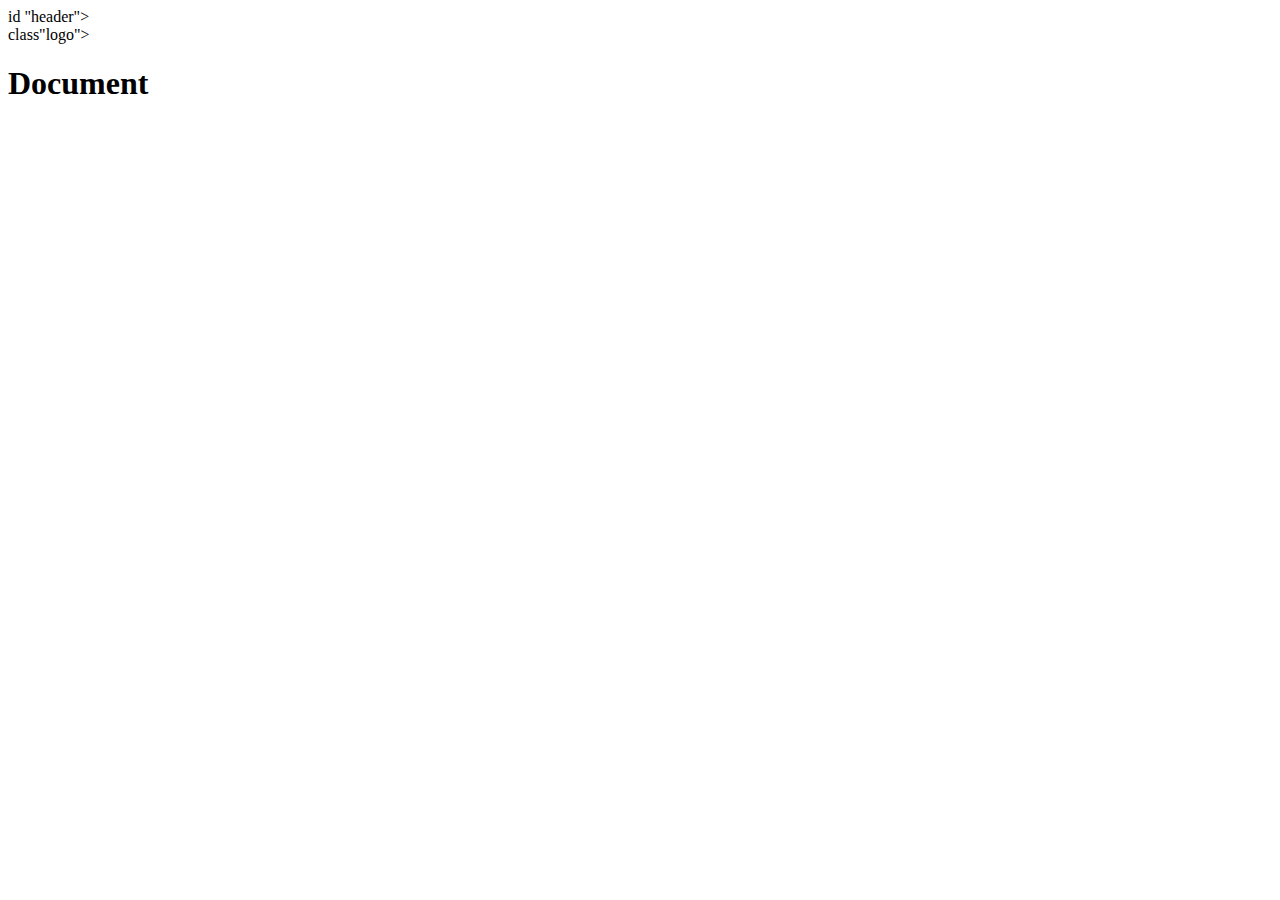
==== 4_praktinis/index.html @ c1d360a6 "pakeitimas" ====
<!DOCTYPE html>
<html lang="en">
<head>
    <meta charset="UTF-8">
    <meta name="viewport" content="width=device-width, initial-scale=1.0">
    <title>Document</title>
   <link rel="stylesheet" href="">

   <link rel="preconnect" href="https://fonts.googleapis.com">
<link rel="preconnect" href="https://fonts.gstatic.com" crossorigin>
<link href="https://fonts.googleapis.com/css2?family=Roboto:ital,wght@0,100;0,300;0,400;0,500;0,700;0,900;1,100;1,300;1,400;1,500;1,700;1,900&display=swap" rel="stylesheet">

</head>
<body>
    <div> id "header"> 
        <div> class"logo">
            <h1>Document</h1>

        </div>
    </div>
    
</body>
</html>
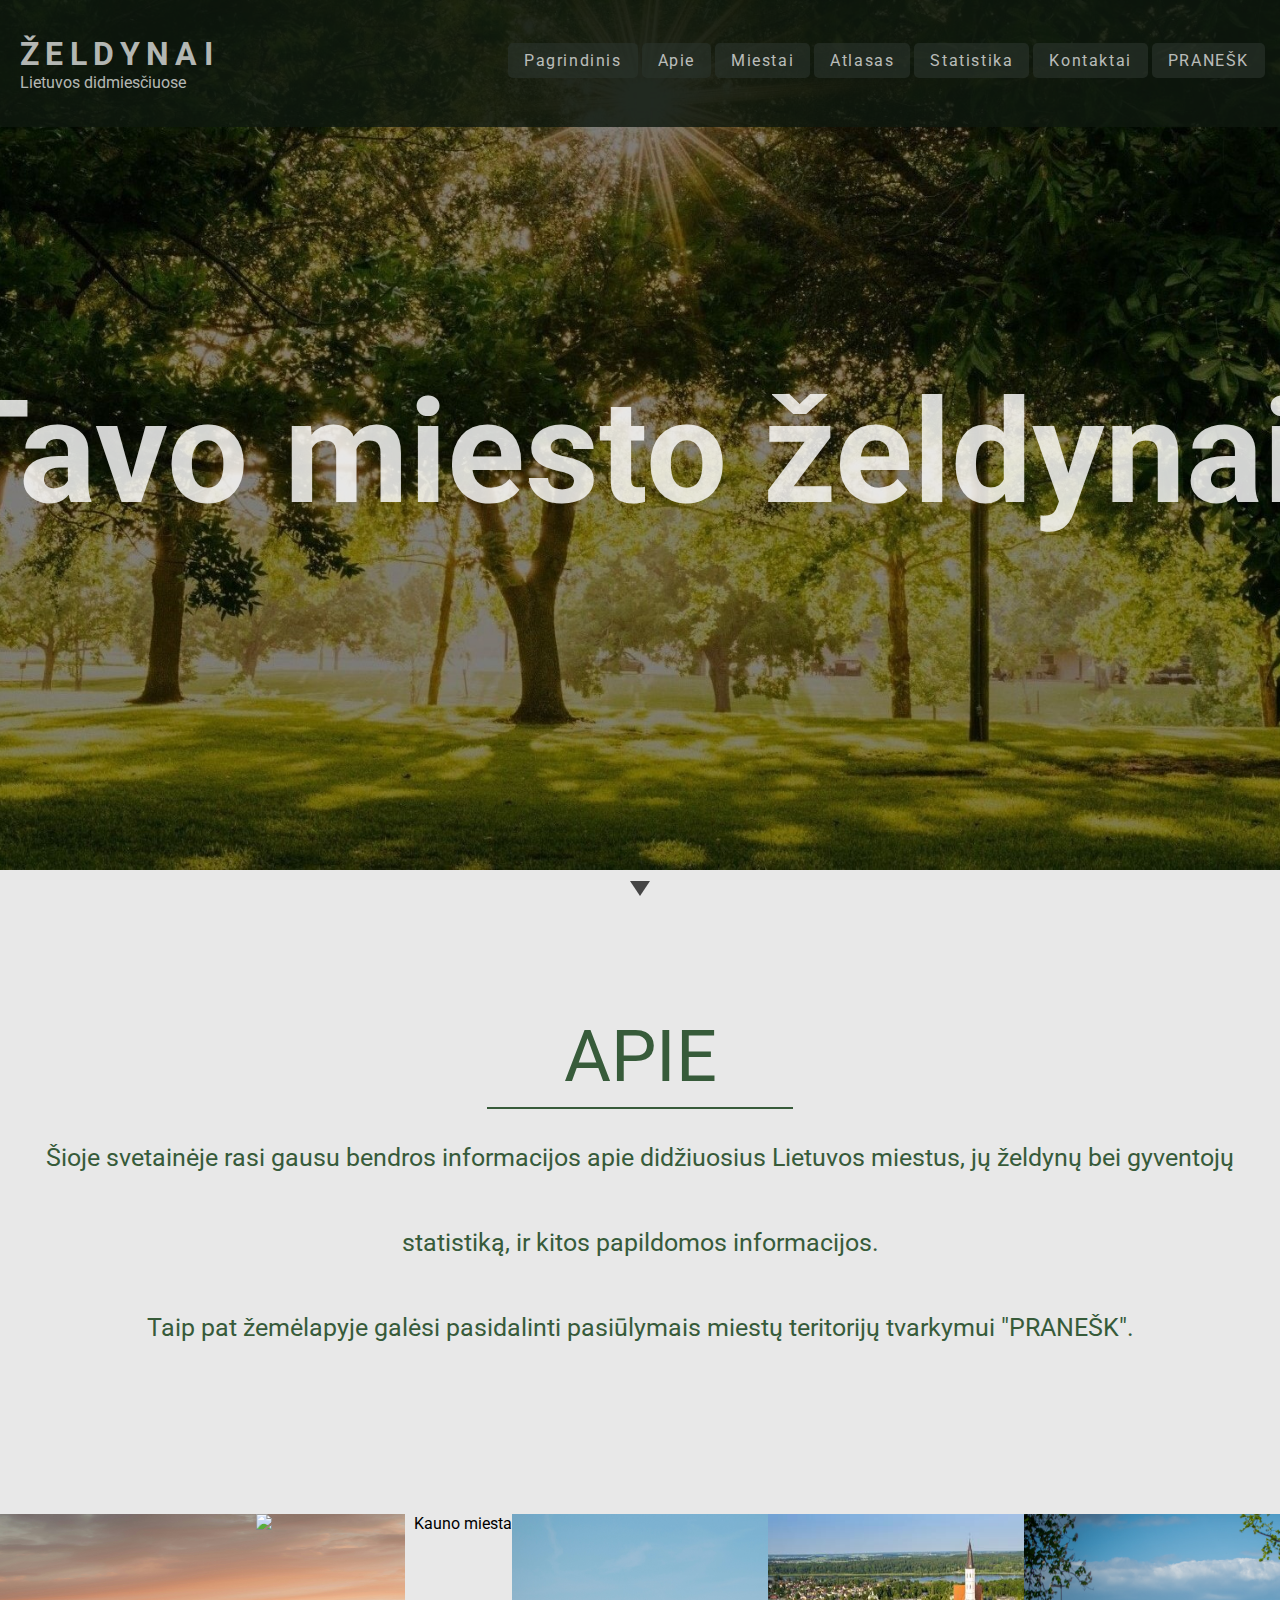
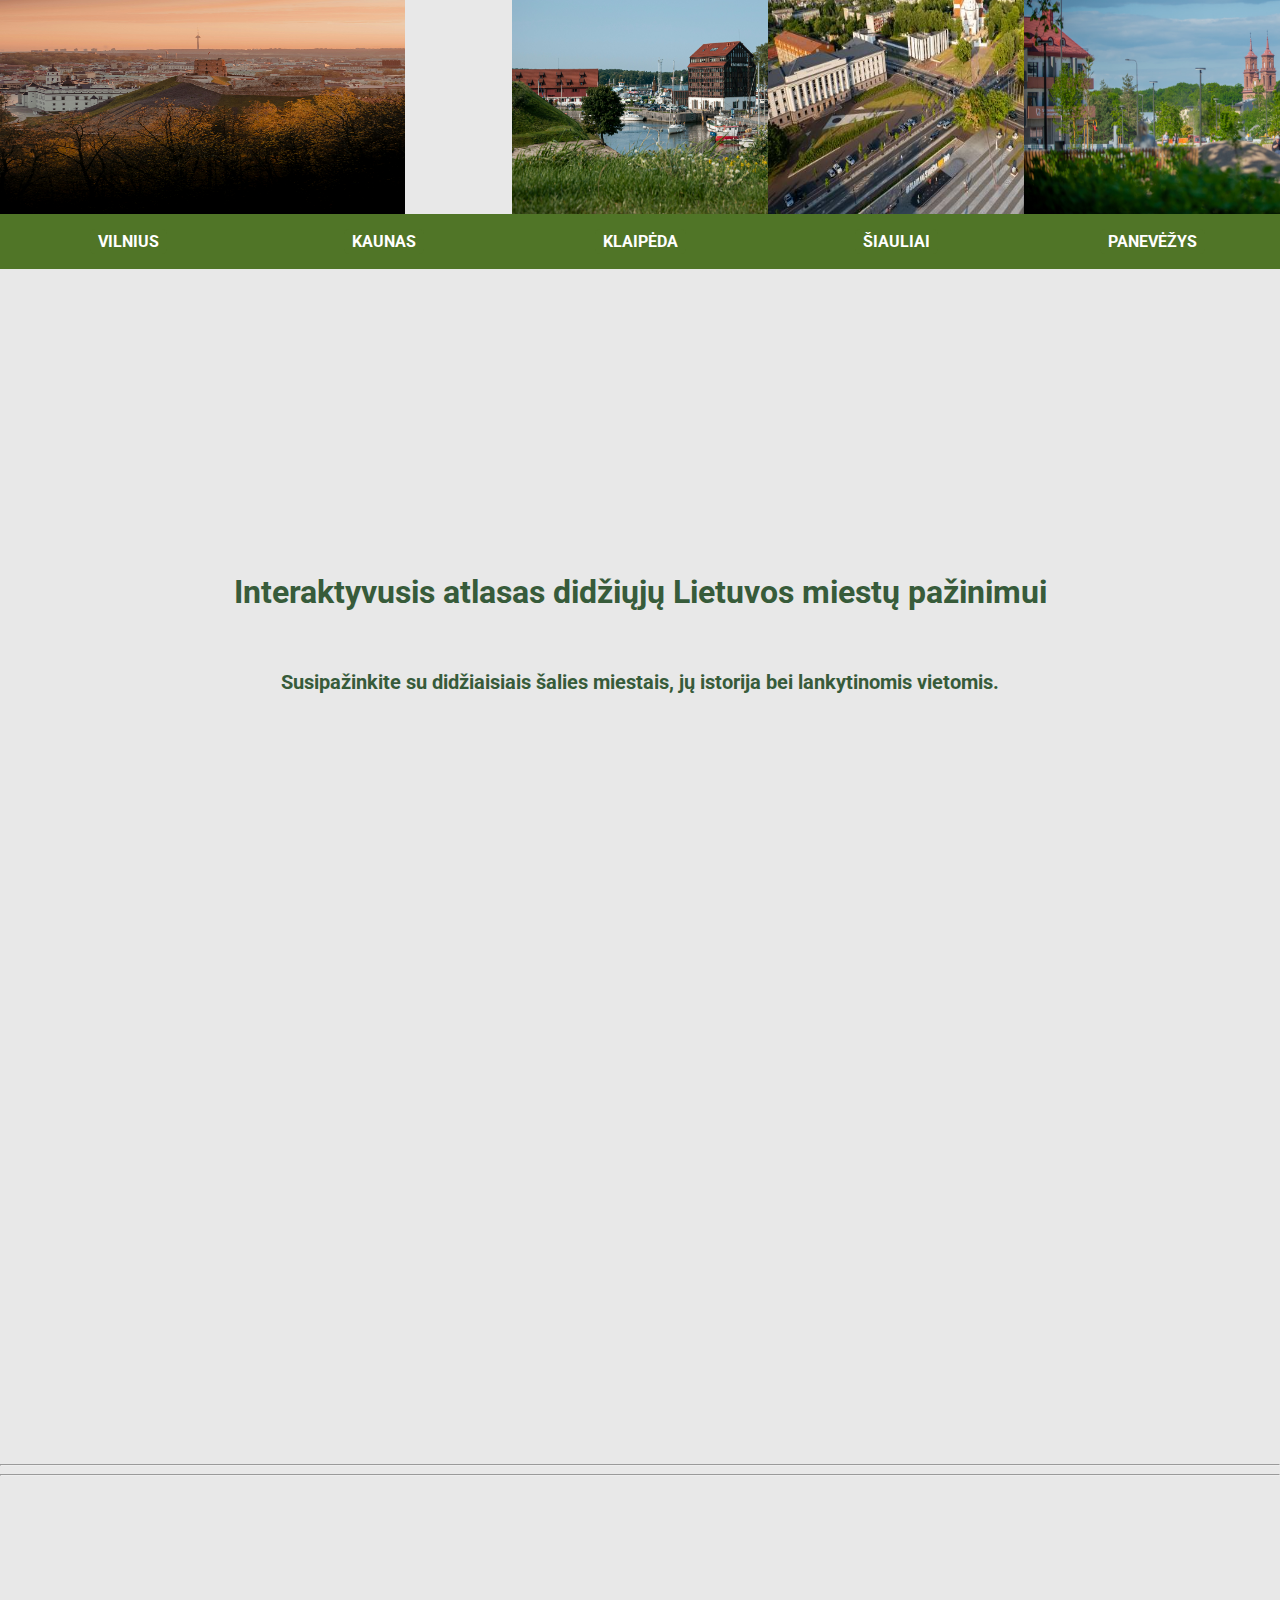
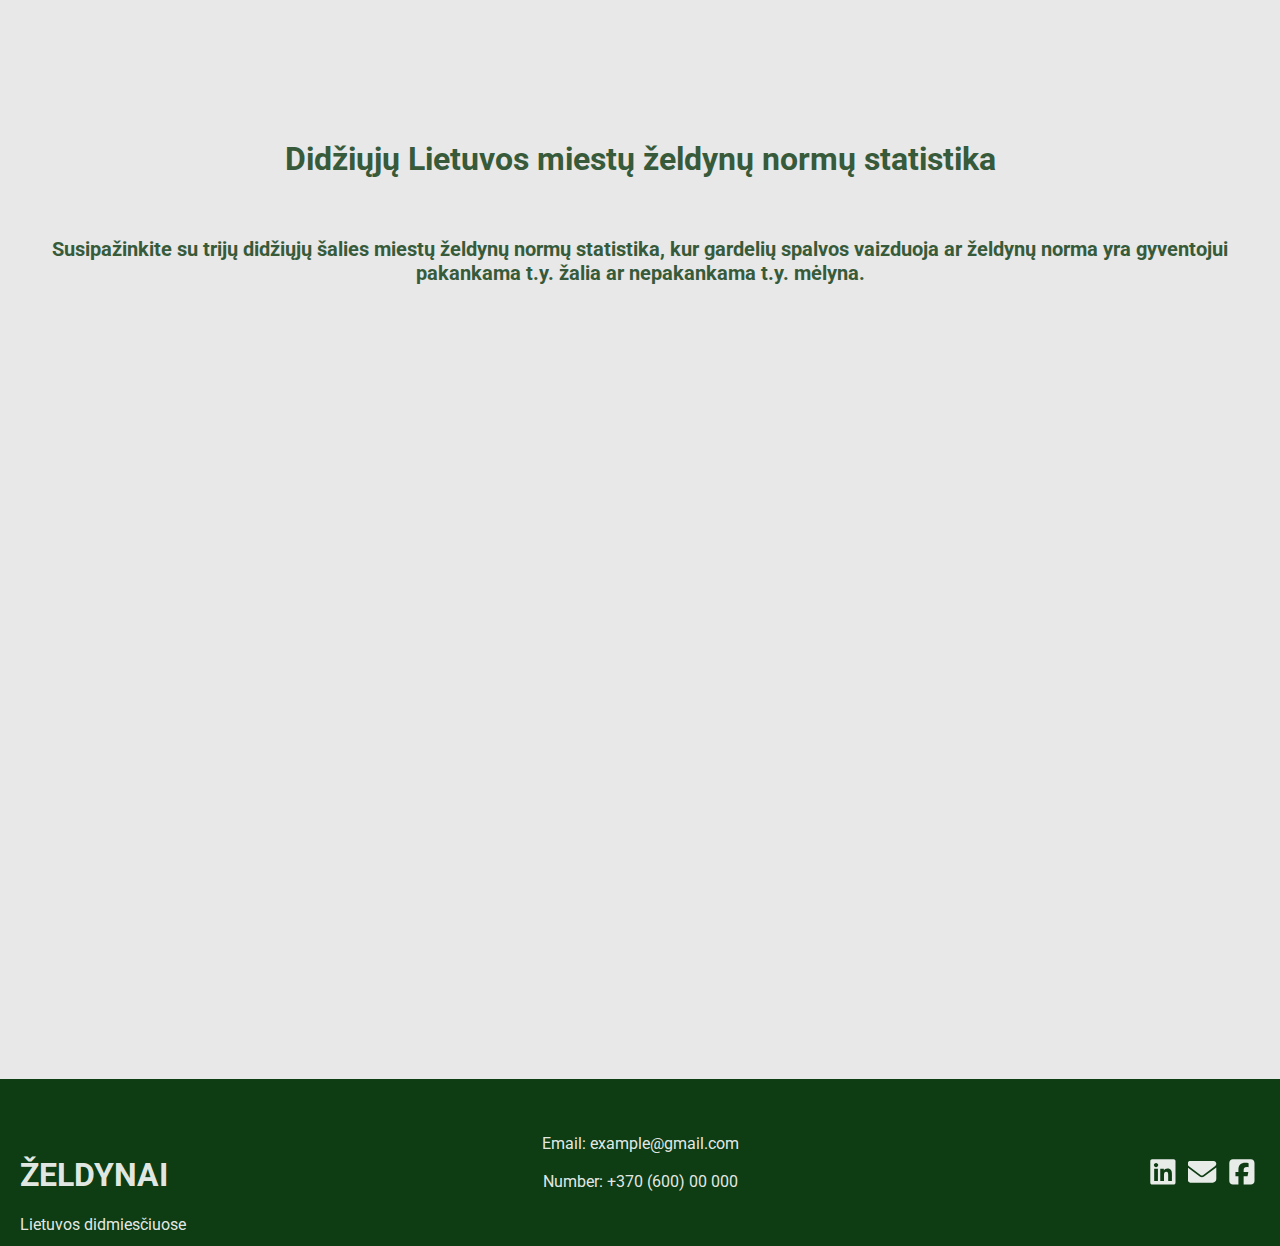
==== commit fe615049: "pakeitimai" ====
--- a/4_praktinis/index.html
+++ b/4_praktinis/index.html
@@ -1,23 +1,136 @@
 <!DOCTYPE html>
 <html lang="en">
+
 <head>
     <meta charset="UTF-8">
     <meta name="viewport" content="width=device-width, initial-scale=1.0">
-    <title>Document</title>
-   <link rel="stylesheet" href="">
+    <title>LT didmiesčių želdynai</title>
+    <link rel="stylesheet" href="style/main.css" />
 
-   <link rel="preconnect" href="https://fonts.googleapis.com">
-<link rel="preconnect" href="https://fonts.gstatic.com" crossorigin>
-<link href="https://fonts.googleapis.com/css2?family=Roboto:ital,wght@0,100;0,300;0,400;0,500;0,700;0,900;1,100;1,300;1,400;1,500;1,700;1,900&display=swap" rel="stylesheet">
+    <link rel="icon" type="image/tree.jpg" href="../4_praktinis/img/tree.jpg">
 
+    <link rel="preconnect" href="https://fonts.googleapis.com">
+    <link rel="preconnect" href="https://fonts.gstatic.com" crossorigin>
+    <link
+        href="https://fonts.googleapis.com/css2?family=Roboto:ital,wght@0,100;0,300;0,400;0,500;0,700;0,900;1,100;1,300;1,400;1,500;1,700;1,900&display=swap"
+        rel="stylesheet">
 </head>
+
 <body>
-    <div> id "header"> 
-        <div> class"logo">
-            <h1>Document</h1>
+    <div id="header">
+        <div class="logo">
+            <h1>Želdynai</h1>
+            <h>Lietuvos didmiesčiuose</h>
+        </div>
 
+        <div class="navigation">
+            <a href="index.html">Pagrindinis</a>
+            <a href="index.html#ivadas">Apie</a>
+            <a href="index.html#content">Miestai</a>
+            <a href="index.html#map-atlasas">Atlasas</a>
+            <a href="index.html#map-zeld_statistika">Statistika</a>
+            <a href="kontaktai.html">Kontaktai</a>
+            <a href="pranesk.html" class="button">PRANEŠK</a>
         </div>
     </div>
-    
+
+    <div id="intro">
+        <div class="intro-text">
+            <h1>Tavo miesto želdynai!</h1>
+        </div>
+        <div class="scroll-indicator">
+            <div class="arrow"></div>
+        </div>
+    </div>
+
+    <div id="ivadas">
+        <div class="ivadas-text">
+            <h>
+                <span class="underline">APIE</span><br><span class="ivadas">Šioje svetainėje rasi gausu bendros
+                    informacijos apie didžiuosius Lietuvos miestus, jų želdynų bei gyventojų statistiką, ir kitos
+                    papildomos informacijos.<br>Taip pat žemėlapyje galėsi pasidalinti pasiūlymais miestų teritorijų tvarkymui
+                    "PRANEŠK".</span>
+            </h>
+        </div>
+    </div>
+
+    <div id="content">
+        <div class="pic-content">
+            <div class="image-container">
+                <img class="img-vln" src="img/vilnius_pic.jpg" alt="Vilniaus miestas">
+                <p class="info-vln"><a href="https://vilnius.lt/lt/savivaldybe/">VILNIUS</a></p>
+            </div>
+            <div class="image-container">
+                <img class="img-kun" src="img/kaunas_pic.jpg" alt="Kauno miestas">
+                <p class="info-kun"><a href="https://www.kaunas.lt/">KAUNAS</a></p>
+            </div>
+            <div class="image-container">
+                <img class="img-klp" src="img/klaipeda_pic.jpg" alt="Klaipėdos miestas">
+                <p class="info-klp"><a href="https://www.klaipeda.lt/lt/">KLAIPĖDA</a></p>
+            </div>
+            <div class="image-container">
+                <img class="img-siaul" src="img/siauliai_pic.jpg" alt="Šiaulių miestas">
+                <p class="info-siaul"><a href="https://www.siauliai.lt/">ŠIAULIAI</a></p>
+            </div>
+            <div class="image-container">
+                <img class="img-pan" src="img/panevezys_pic.jpg" alt="Panevėžio miestas">
+                <p class="info-pan"><a href="https://www.panevezys.lt/lt/titulinis.html">PANEVĖŽYS</a></p>
+            </div>
+        </div>
+    </div>
+
+    <div id="map-atlasas">
+        <h3>Interaktyvusis atlasas didžiųjų Lietuvos miestų pažinimui </h3>
+        <h4>Susipažinkite su didžiaisiais šalies miestais, jų istorija bei lankytinomis vietomis.</h4>
+    </div>
+    <div id="iframe-map">
+        <iframe src="https://www.geoportal.lt/atlas/atlas/87f8f3ef-98d7-4bea-940c-f1f42c394b81/view" frameborder="0"></iframe>
+    </div>
+
+    <hr class="zig">
+    <hr class="zag">
+
+    <div id="map-zeld_statistika">
+        <h3>Didžiųjų Lietuvos miestų želdynų normų statistika</h3>
+        <h4> Susipažinkite su trijų didžiųjų šalies miestų želdynų normų statistika, kur gardelių spalvos vaizduoja ar želdynų norma yra gyventojui pakankama t.y. žalia ar nepakankama t.y. mėlyna. </h4>
+    </div>
+    <div id="iframe-map">
+        <iframe src="http://127.0.0.1:5500/1_praktinis/" frameborder="0"></iframe>
+    </div>
+
+    <div id="footer">
+        <div class="footer-main">
+            <h1>ŽELDYNAI</h1>
+            <h>Lietuvos didmiesčiuose</h>
+        </div>
+
+        <div class="footer-social">
+            <svg xmlns="http://www.w3.org/2000/svg" class="icon"
+                viewBox="0 0 448 512"><!--!Font Awesome Free 6.5.2 by @fontawesome - https://fontawesome.com License - https://fontawesome.com/license/free Copyright 2024 Fonticons, Inc.-->
+                <path fill="currentColor"
+                    d="M416 32H31.9C14.3 32 0 46.5 0 64.3v383.4C0 465.5 14.3 480 31.9 480H416c17.6 0 32-14.5 32-32.3V64.3c0-17.8-14.4-32.3-32-32.3zM135.4 416H69V202.2h66.5V416zm-33.2-243c-21.3 0-38.5-17.3-38.5-38.5S80.9 96 102.2 96c21.2 0 38.5 17.3 38.5 38.5 0 21.3-17.2 38.5-38.5 38.5zm282.1 243h-66.4V312c0-24.8-.5-56.7-34.5-56.7-34.6 0-39.9 27-39.9 54.9V416h-66.4V202.2h63.7v29.2h.9c8.9-16.8 30.6-34.5 62.9-34.5 67.2 0 79.7 44.3 79.7 101.9V416z" />
+            </svg>
+
+            <svg xmlns="http://www.w3.org/2000/svg" class="icon"
+                viewBox="0 0 512 512"><!--!Font Awesome Free 6.5.2 by @fontawesome - https://fontawesome.com License - https://fontawesome.com/license/free Copyright 2024 Fonticons, Inc.-->
+                <path fill="currentColor"
+                    d="M48 64C21.5 64 0 85.5 0 112c0 15.1 7.1 29.3 19.2 38.4L236.8 313.6c11.4 8.5 27 8.5 38.4 0L492.8 150.4c12.1-9.1 19.2-23.3 19.2-38.4c0-26.5-21.5-48-48-48H48zM0 176V384c0 35.3 28.7 64 64 64H448c35.3 0 64-28.7 64-64V176L294.4 339.2c-22.8 17.1-54 17.1-76.8 0L0 176z" />
+            </svg>
+
+            <svg xmlns="http://www.w3.org/2000/svg" class="icon"
+                viewBox="0 0 448 512"><!--!Font Awesome Free 6.5.2 by @fontawesome - https://fontawesome.com License - https://fontawesome.com/license/free Copyright 2024 Fonticons, Inc.-->
+                <path fill="currentColor"
+                    d="M64 32C28.7 32 0 60.7 0 96V416c0 35.3 28.7 64 64 64h98.2V334.2H109.4V256h52.8V222.3c0-87.1 39.4-127.5 125-127.5c16.2 0 44.2 3.2 55.7 6.4V172c-6-.6-16.5-1-29.6-1c-42 0-58.2 15.9-58.2 57.2V256h83.6l-14.4 78.2H255V480H384c35.3 0 64-28.7 64-64V96c0-35.3-28.7-64-64-64H64z" />
+            </svg>
+        </div>
+
+        <div class="footer-content">
+            <div class="contacts">
+                <h>Email: example@gmail.com <br><br> Number: +370 (600) 00 000</h>
+            </div>
+        </div>
+    </div>
+
 </body>
+
 </html>--- a/4_praktinis/style/main.css
+++ b/4_praktinis/style/main.css
@@ -0,0 +1,366 @@
+html, body{
+    font-family: "Roboto", sans-serif;
+    background-color: rgb(232, 232, 232);
+    margin: 0;
+    padding: 0;
+}
+
+html{
+    scroll-behavior: smooth;
+}
+
+@media screen and (prefers-reduced-motion: reduce) {
+    html{
+        scroll-behavior: auto;
+    }
+}
+
+#header {
+    width: 100%;
+    padding: 35px 0;
+    color: rgba(255, 255, 255, 0.7);
+    z-index: 1000;
+    background-color: rgba(14, 24, 15, 0.83);
+    position: absolute;
+    top: 0;
+    margin: auto 0;
+}
+
+/* LOGO*/
+
+.logo {
+    width: 30%;
+    float: left;
+    padding-bottom: 1px 0;
+}
+
+.logo h1, .logo h {
+    margin: 0;
+    padding: 0 20px;
+}
+
+.logo h1 {
+    text-transform: uppercase;
+    letter-spacing: 0.2em;
+}
+
+.navigation {
+    float: right;
+    text-align: right;
+    padding-top:1em;
+    width: 65%;
+    padding-right: 15px;
+}
+
+.navigation a {
+    padding: 0.5em 1em;
+    text-decoration: none;
+    letter-spacing: 0.1em;
+    color: rgba(255, 255, 255, 0.7);
+    background-color: rgba(42, 50, 43, 0.65);
+    border: none;
+    border-radius: 5px;
+}
+
+.navigation a:hover {
+    background-color: rgba(255, 255, 255, 0.5);
+    color: rgba(42, 50, 43, 0.8);
+}
+
+/* BUTTON*/
+
+.button {
+    border: 3px solid #6A6761;
+} 
+
+.button:hover {
+    background-color: #6A6761;
+    color: white;
+}
+
+/* INTRO*/
+
+#intro {
+    height: 870px;
+    background-image: url(../img/background_picture.jpg);
+    background-size: cover;
+    background-position: center;
+    clear: both;
+    margin-top: 0;
+    position: relative;
+}
+
+/*INTRO TEXT'AS*/
+
+.intro-text {
+    color: rgba(255, 255, 255, 0.82);  
+    font-size: 4.5em;
+    text-align: center;
+    padding-top: 2em;
+    position: absolute;
+    top: 46%;
+    left: 50%;
+    transform: translate(-50%, -54%);
+    white-space: nowrap;
+}
+
+.scroll-indicator {
+    position: absolute;
+    bottom: -3%;
+    left: 50%;
+    transform: translateX(-50%);
+    z-index: 9999;
+    cursor: pointer;
+}
+
+.arrow {
+    width: 0;
+    height: 0;
+    border-left: 10px solid transparent;
+    border-right: 10px solid transparent;
+    border-top: 15px solid #000; /* Adjust color as needed */
+    transition: opacity 0.3s; 
+}
+
+.arrow {
+    opacity: 0.7;
+}
+
+/*IVADINIS TEXT'AS*/
+
+.ivadas-text {
+    color: rgb(55, 91, 58);
+    font-size: 4.5em;
+    text-align: center;
+    padding-top: 2em;
+}
+
+.ivadas-text .ivadas {
+    font-size: 25px; /* Smaller font size for the rest of the text */
+}
+
+.underline {
+    position: relative;
+    text-decoration: none; /* Remove default underline */
+}
+
+.underline::before,
+.underline::after {
+    content: '';
+    position: absolute;
+    bottom: -10px; /* Adjust as needed */
+    height: 2px;
+    background-color:  rgb(55, 91, 58); /* Adjust as needed */
+}
+
+.underline::before {
+    left: 0;
+    width: 150%;
+}
+
+.underline::after {
+    right: 0;
+    width: 150%;
+}
+
+/* CONTENT*/ 
+
+#content {
+    padding-top: 10em;
+    padding-bottom: 4em;
+}
+
+.pic-content {
+    display: flex;
+    align-items: center;
+    overflow: hidden; 
+    gap: 0;
+}
+
+.image-container {
+    text-align: center;
+    min-width: 20%;
+    border: 0;
+
+}
+
+.image-container img {
+    width: 405.1px;
+    height: 300px;
+    margin: 0;
+    padding: 0;
+    display: block;
+}
+
+.image-container p {
+    margin-top: 0;
+    font-weight: bold;
+    background-color:rgb(80, 117, 39);
+    padding: 15px 0;
+    width: 100%;
+}
+
+.image-container p a {
+    color: white;
+    text-decoration: none;
+    display: inline-block;
+    background-color: rgb(80, 117, 39);
+    padding: 3px 8px;
+    border-radius: 5px;
+    transition: background-color 0.3s, color 0.3s;
+    cursor: pointer;
+}
+.image-container p a:hover {
+    background-color: rgb(60, 90, 30);
+    color: lightgray;
+    text-decoration: underline;
+}
+
+
+/*ZELDYNU STATISTIKA KEPLER.GL*/ 
+
+#map-zeld_statistika {
+    text-align: center;
+    color:  rgb(55, 91, 58);
+    padding: 2em;
+    clear: both;
+}
+
+h3 {
+    padding-top: 6em;
+    padding-bottom: 1em;
+    font-size:2em;
+    margin-bottom: 0em;
+    text-align: center;
+    color:  rgb(55, 91, 58);
+}
+
+h4 {
+    font-size: 20px;
+    text-align: center;
+    color:  rgb(55, 91, 58);
+}
+
+/* IFRAME */
+
+#iframe-map iframe {
+    width: 100%;
+    height: 700px;
+    border: 0em;
+    padding-top: 2em;
+}
+
+/*hr.zig, hr.zag {
+    border: none;
+    height: 30px;
+    margin: 0 50px;
+  }
+  
+  /*hr.zig{
+    background: linear-gradient(-135deg,  rgb(232, 232, 232) 20px, rgba(51, 131, 49, 0) 0) 0 5px, linear-gradient(135deg,  rgb(232, 232, 232) 20px, rgba(0, 0, 0, 0) 0) 0 5px;
+    background-color: rgba(0, 0, 0, 0);
+    background-position: center bottom;
+    background-repeat: repeat-x;
+    background-size: 20px 40px;
+    z-index: 100;
+    position: relative;
+  }
+  
+  hr.zag {
+    background: linear-gradient(-135deg, #245b1a 20px, rgba(43, 67, 70, 0) 0) 0 5px, linear-gradient(135deg, #333 20px,  rgb(232, 232, 232) 0) 0 5px;
+    background-position: center bottom;
+    background-repeat: repeat-x;
+    background-size: 20px 40px;
+    z-index: 50;
+    margin-top: -28px;
+  }*/
+
+/* PRANEŠK ZEMELAPIS*/
+
+#map-pranesimai{
+    padding: 2em;
+    color:  rgb(55, 91, 58);
+    padding: 2em;
+    clear: both;
+    text-align: center;
+}
+
+/*KONTAKTAI*/ 
+
+#iframe-uzklausa {
+        width: 40%;
+        height: 100%;
+        padding: 20px;
+        background-color: rgb(80, 117, 39);
+        border-radius: 10px;
+        margin: 15px;
+        align-content: left;
+        flex-wrap: wrap;
+}
+
+#iframe-uzklausa iframe{
+    width: 100%;
+    height: 600px; 
+}
+
+.kontaktai {
+    width: 37%;
+    height: 100%;
+    padding: 20px;
+    background-color: rgb(80, 117, 39);
+    border-radius: 10px;
+    margin: 15px;
+    text-align: center;
+    font-size: larger;
+    color: rgba(255, 255, 255, 0.9);
+    padding: 50px;
+}
+
+.kontaktai iframe{
+    border: 5px;
+    border-radius: 10px; /* Optional: adds rounded corners */
+    box-shadow: 0 4px 8px rgba(0, 0, 0, 0.3);
+}
+
+/*FOOTER*/
+
+#footer {
+    width: 100%;
+    padding: 55px 0;
+    background-color: rgb(14, 61, 20);
+}
+
+.footer-main {
+    width: 25%;
+    float: left;
+    text-align: left;
+    padding: 0 20px;
+    color: rgba(255, 255, 255, 0.9);
+}
+
+.footer-content {
+    width: auto;
+    text-align: center;
+    color: rgba(255, 255, 255, 0.9);
+}
+
+/* SOCIALMEDIA ICONS*/
+
+.footer-social {
+    width: 25%;
+    float: right;
+    text-align: right;
+    padding: 20px;
+    color: rgba(255, 255, 255, 0.9);
+}
+
+.icon {
+    height: 1.8em;
+    width: 1.8em;
+    padding: 3.5px;
+}
+
+
+.footer-social .icon:hover {
+    color: rgb(196, 196, 196);
+}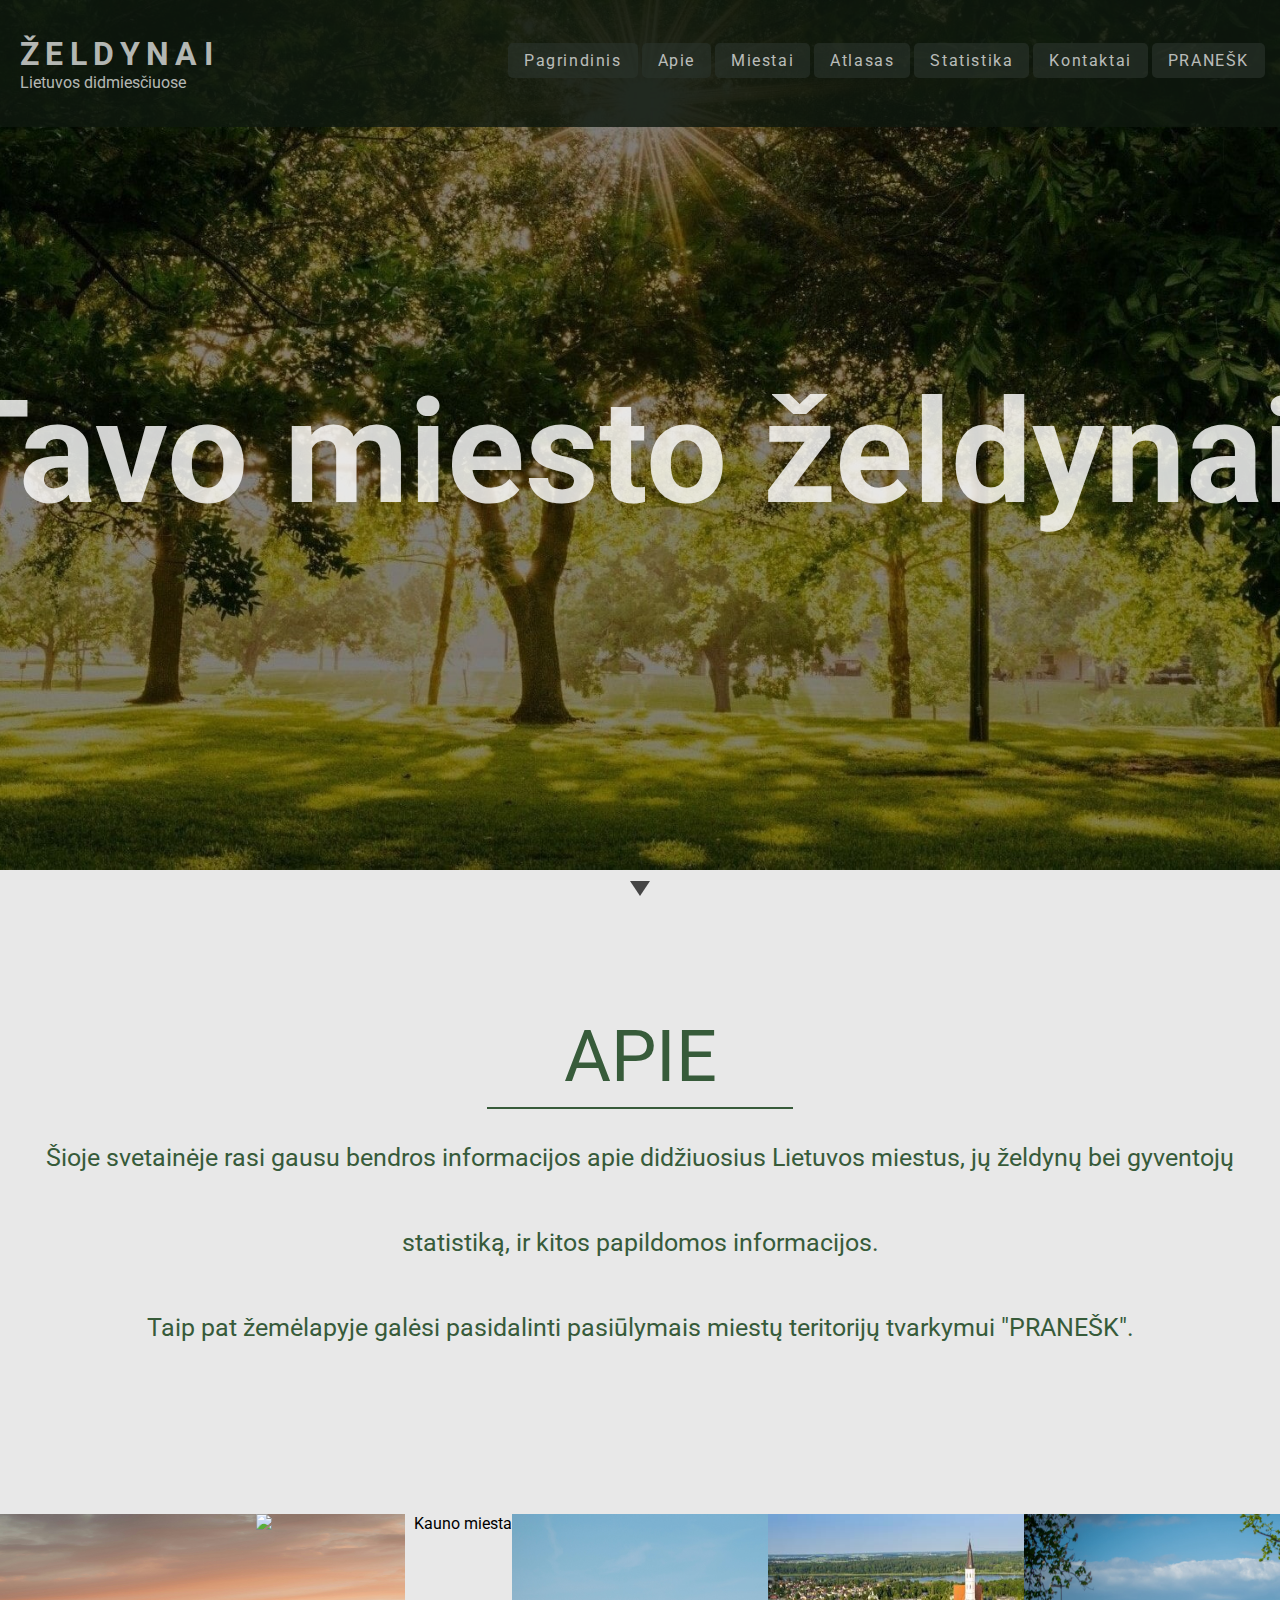
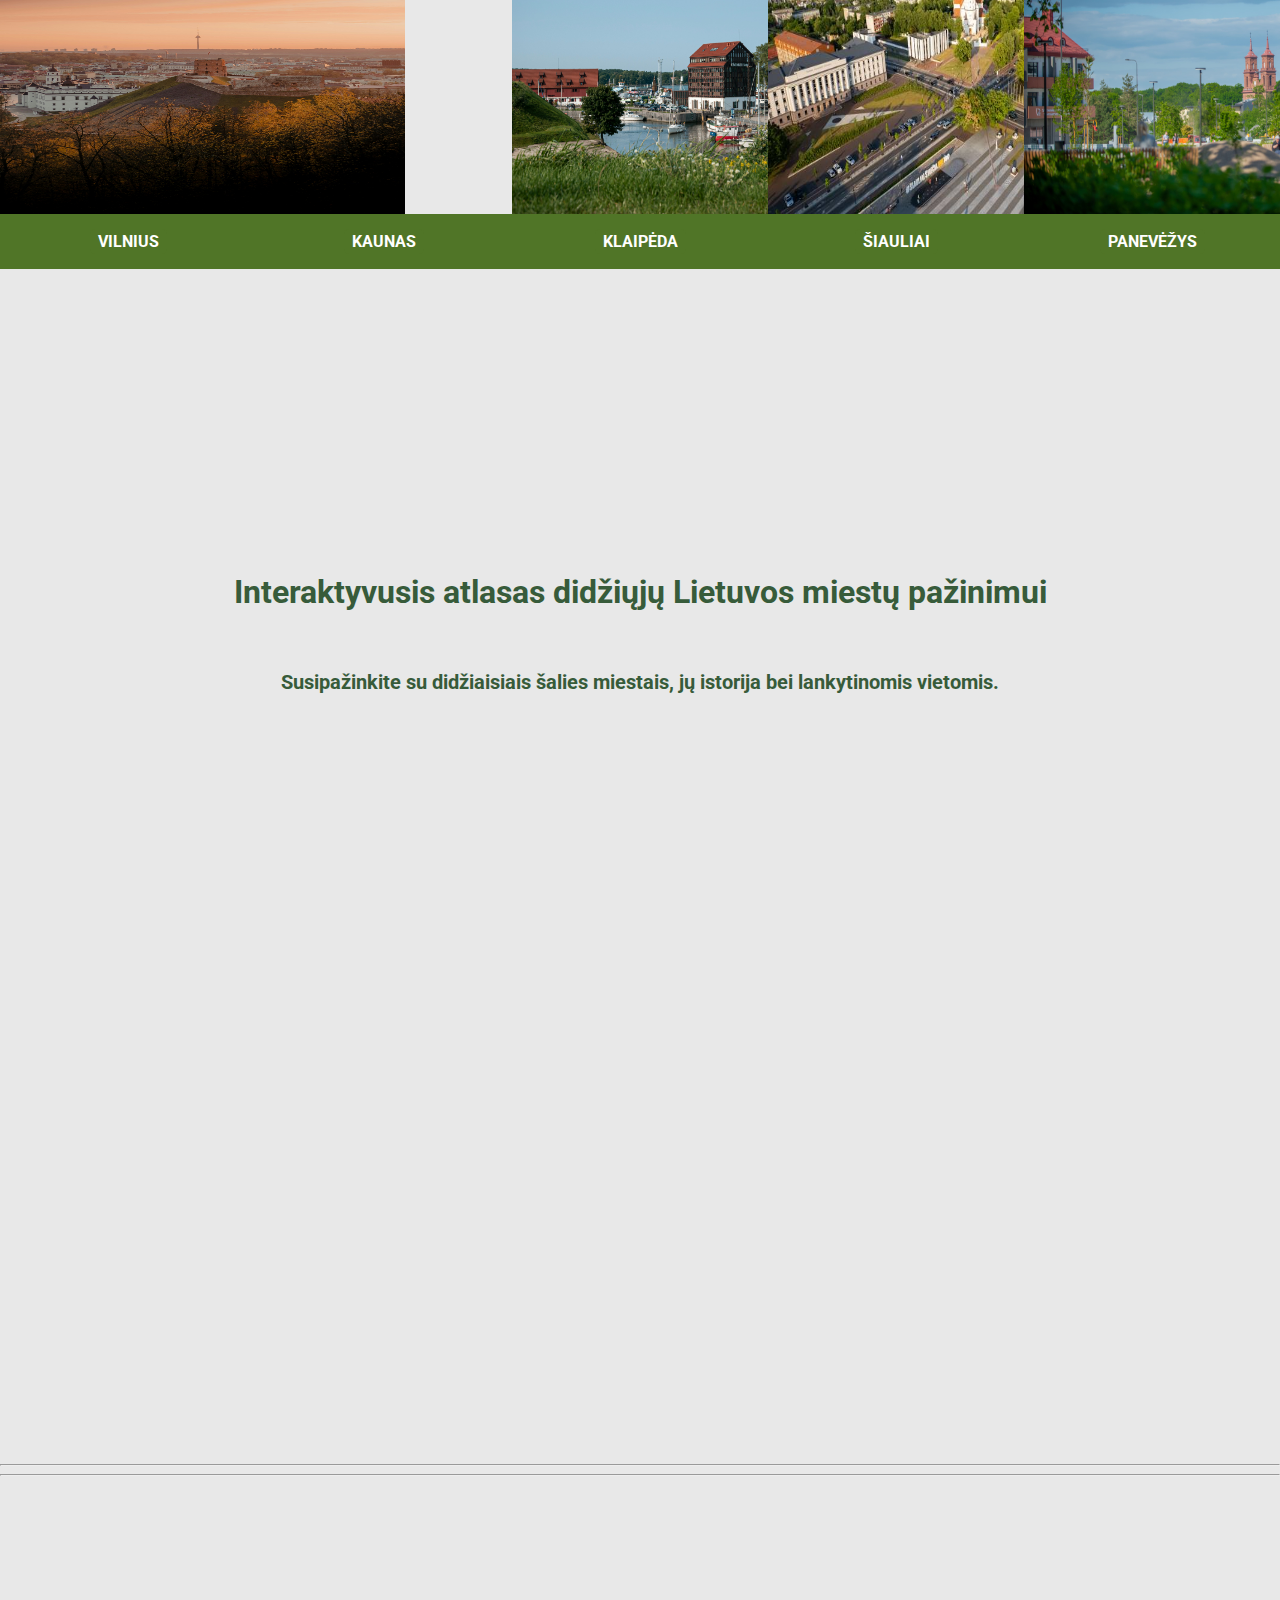
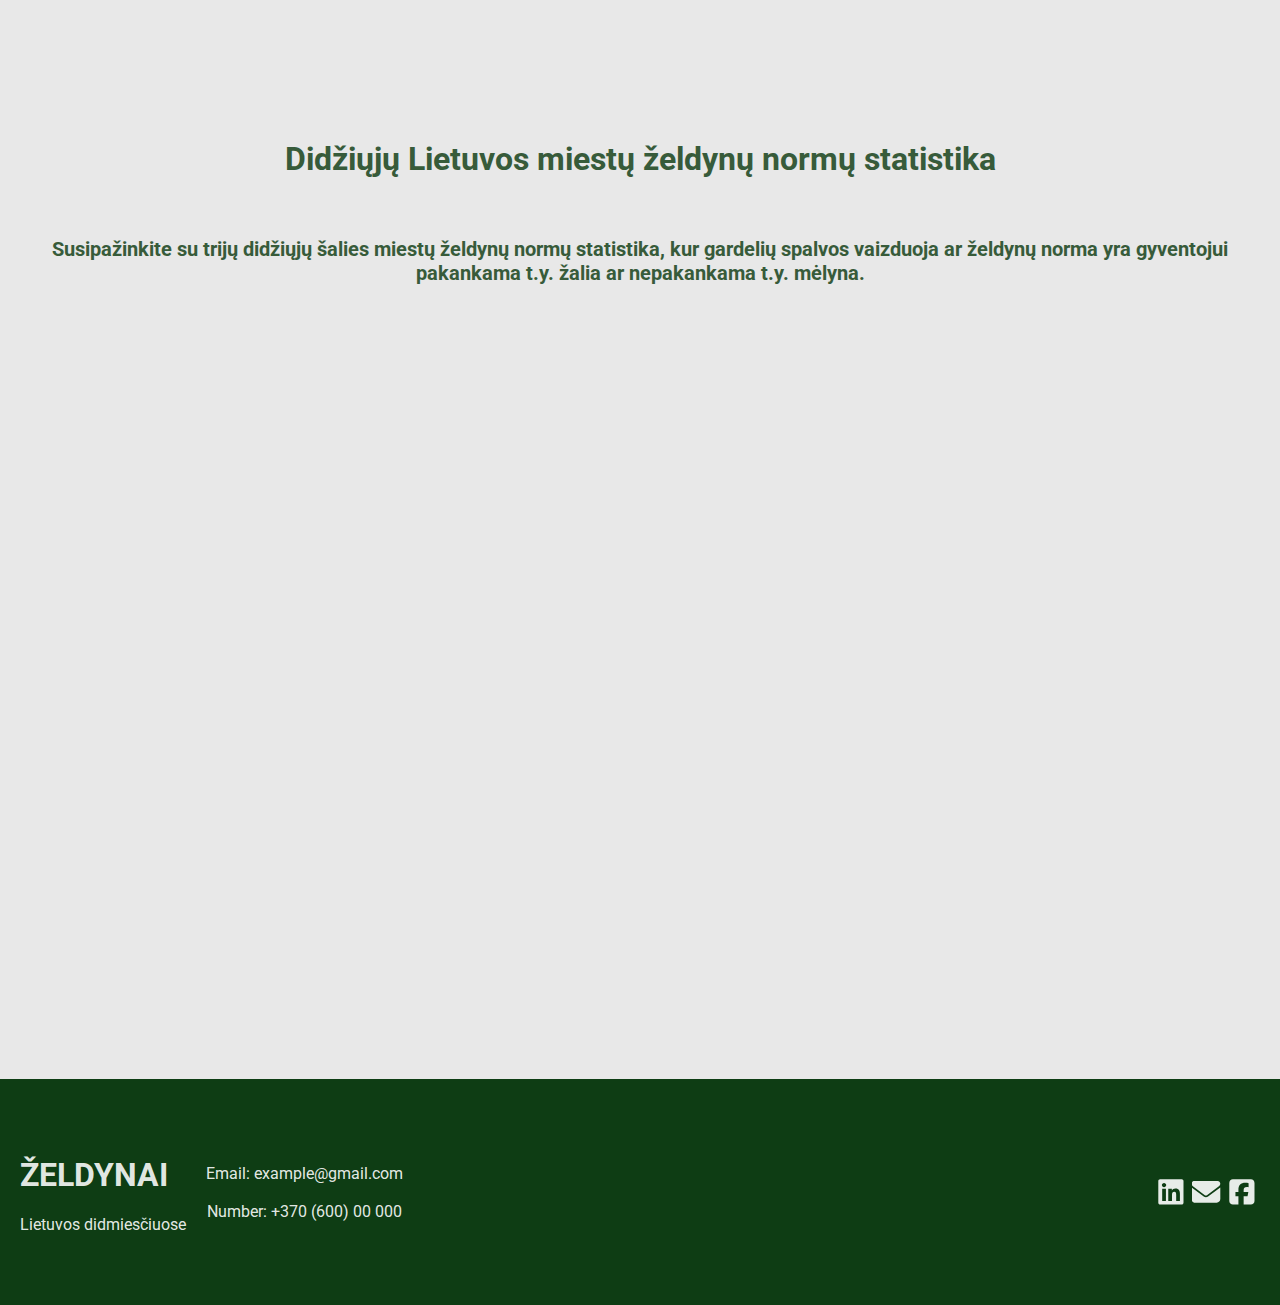
==== commit 94e6d59d: "Pakeitimai 4 darbe" ====
--- a/4_praktinis/index.html
+++ b/4_praktinis/index.html
@@ -101,9 +101,13 @@
     <div id="footer">
         <div class="footer-main">
             <h1>ŽELDYNAI</h1>
-            <h>Lietuvos didmiesčiuose</h>
+            <p>Lietuvos didmiesčiuose</p>
         </div>
-
+        <div class="footer-content">
+            <div class="contacts">
+                <h>Email: example@gmail.com <br><br> Number: +370 (600) 00 000</h>
+            </div>
+        </div>
         <div class="footer-social">
             <svg xmlns="http://www.w3.org/2000/svg" class="icon"
                 viewBox="0 0 448 512"><!--!Font Awesome Free 6.5.2 by @fontawesome - https://fontawesome.com License - https://fontawesome.com/license/free Copyright 2024 Fonticons, Inc.-->
@@ -124,11 +128,7 @@
             </svg>
         </div>
 
-        <div class="footer-content">
-            <div class="contacts">
-                <h>Email: example@gmail.com <br><br> Number: +370 (600) 00 000</h>
-            </div>
-        </div>
+
     </div>
 
 </body>
--- a/4_praktinis/style/main.css
+++ b/4_praktinis/style/main.css
@@ -328,27 +328,28 @@
     width: 100%;
     padding: 55px 0;
     background-color: rgb(14, 61, 20);
+    display: flex;
+    align-items: center;
 }
 
 .footer-main {
-    width: 25%;
-    float: left;
     text-align: left;
     padding: 0 20px;
     color: rgba(255, 255, 255, 0.9);
 }
 
 .footer-content {
-    width: auto;
+    display: flex;
+    flex-grow: 1;
     text-align: center;
     color: rgba(255, 255, 255, 0.9);
+    align-items: center;
 }
 
 /* SOCIALMEDIA ICONS*/
 
 .footer-social {
-    width: 25%;
-    float: right;
+    display: flex;
     text-align: right;
     padding: 20px;
     color: rgba(255, 255, 255, 0.9);
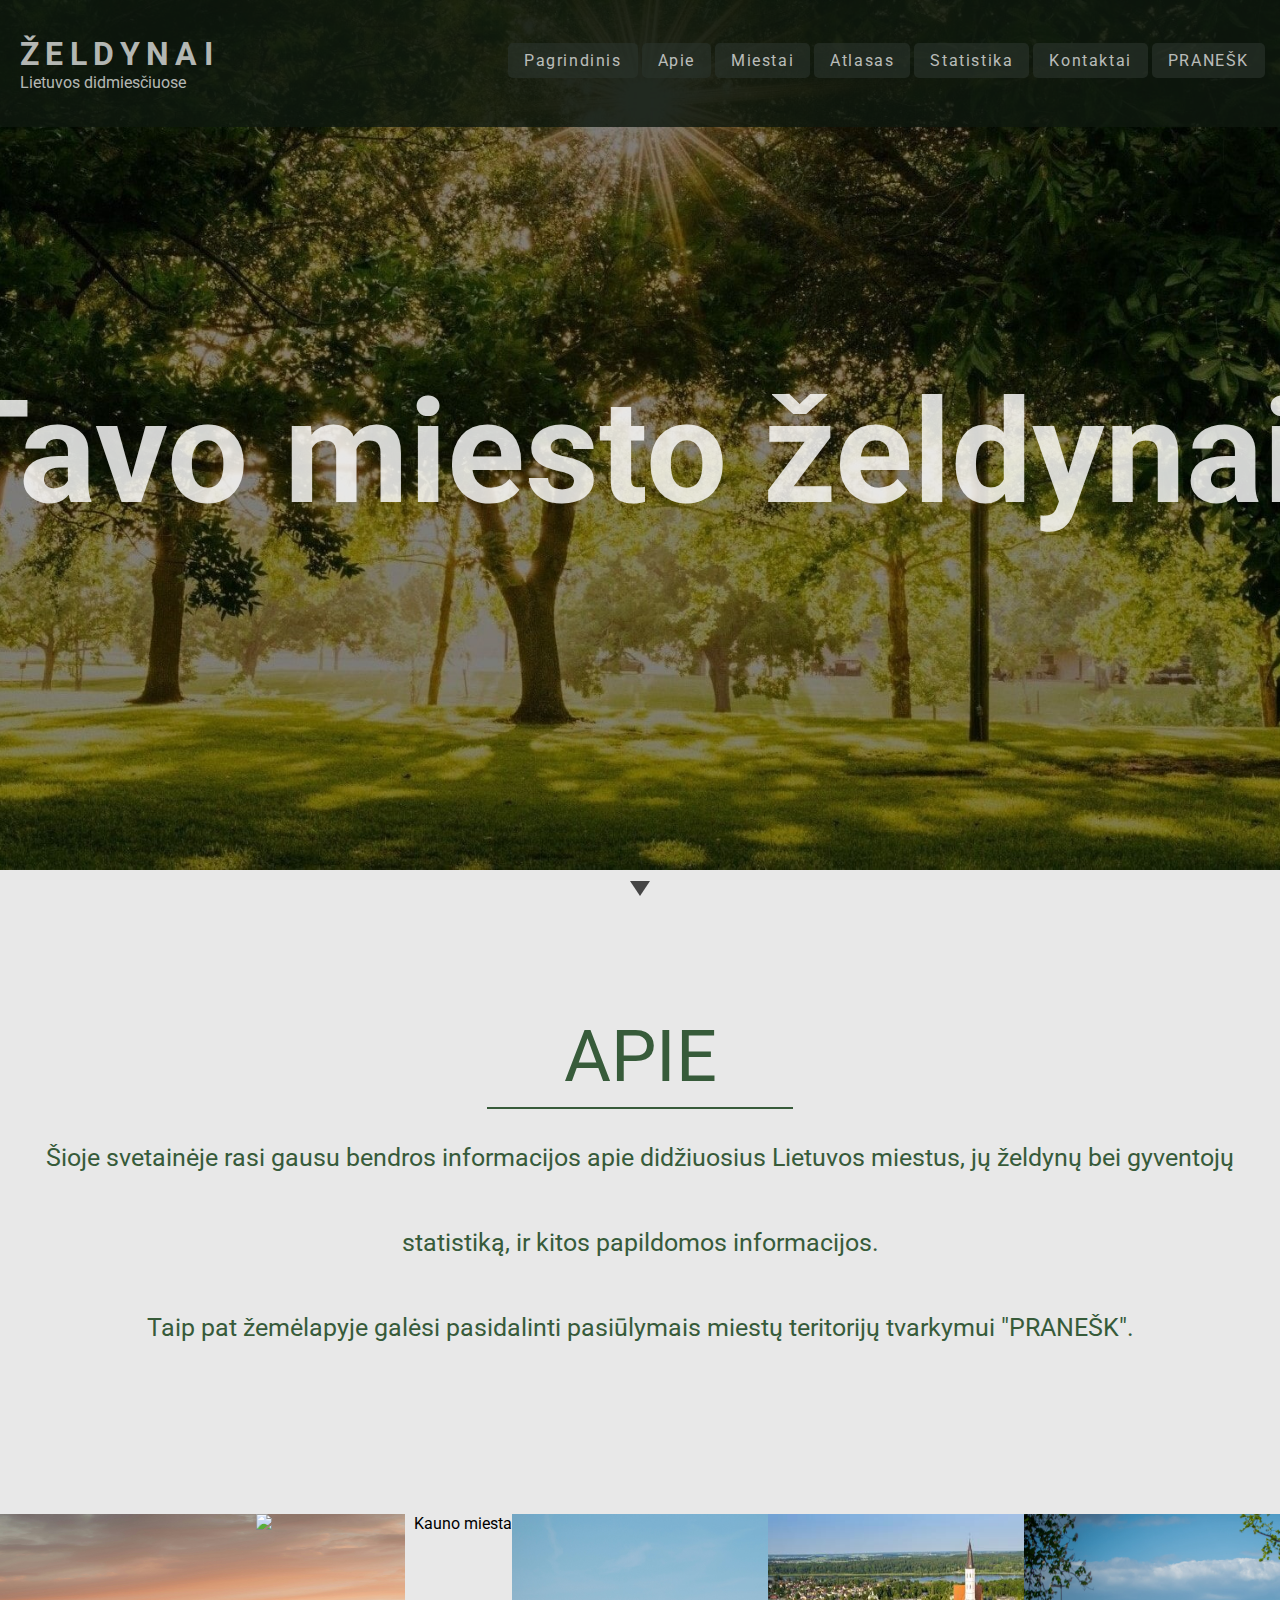
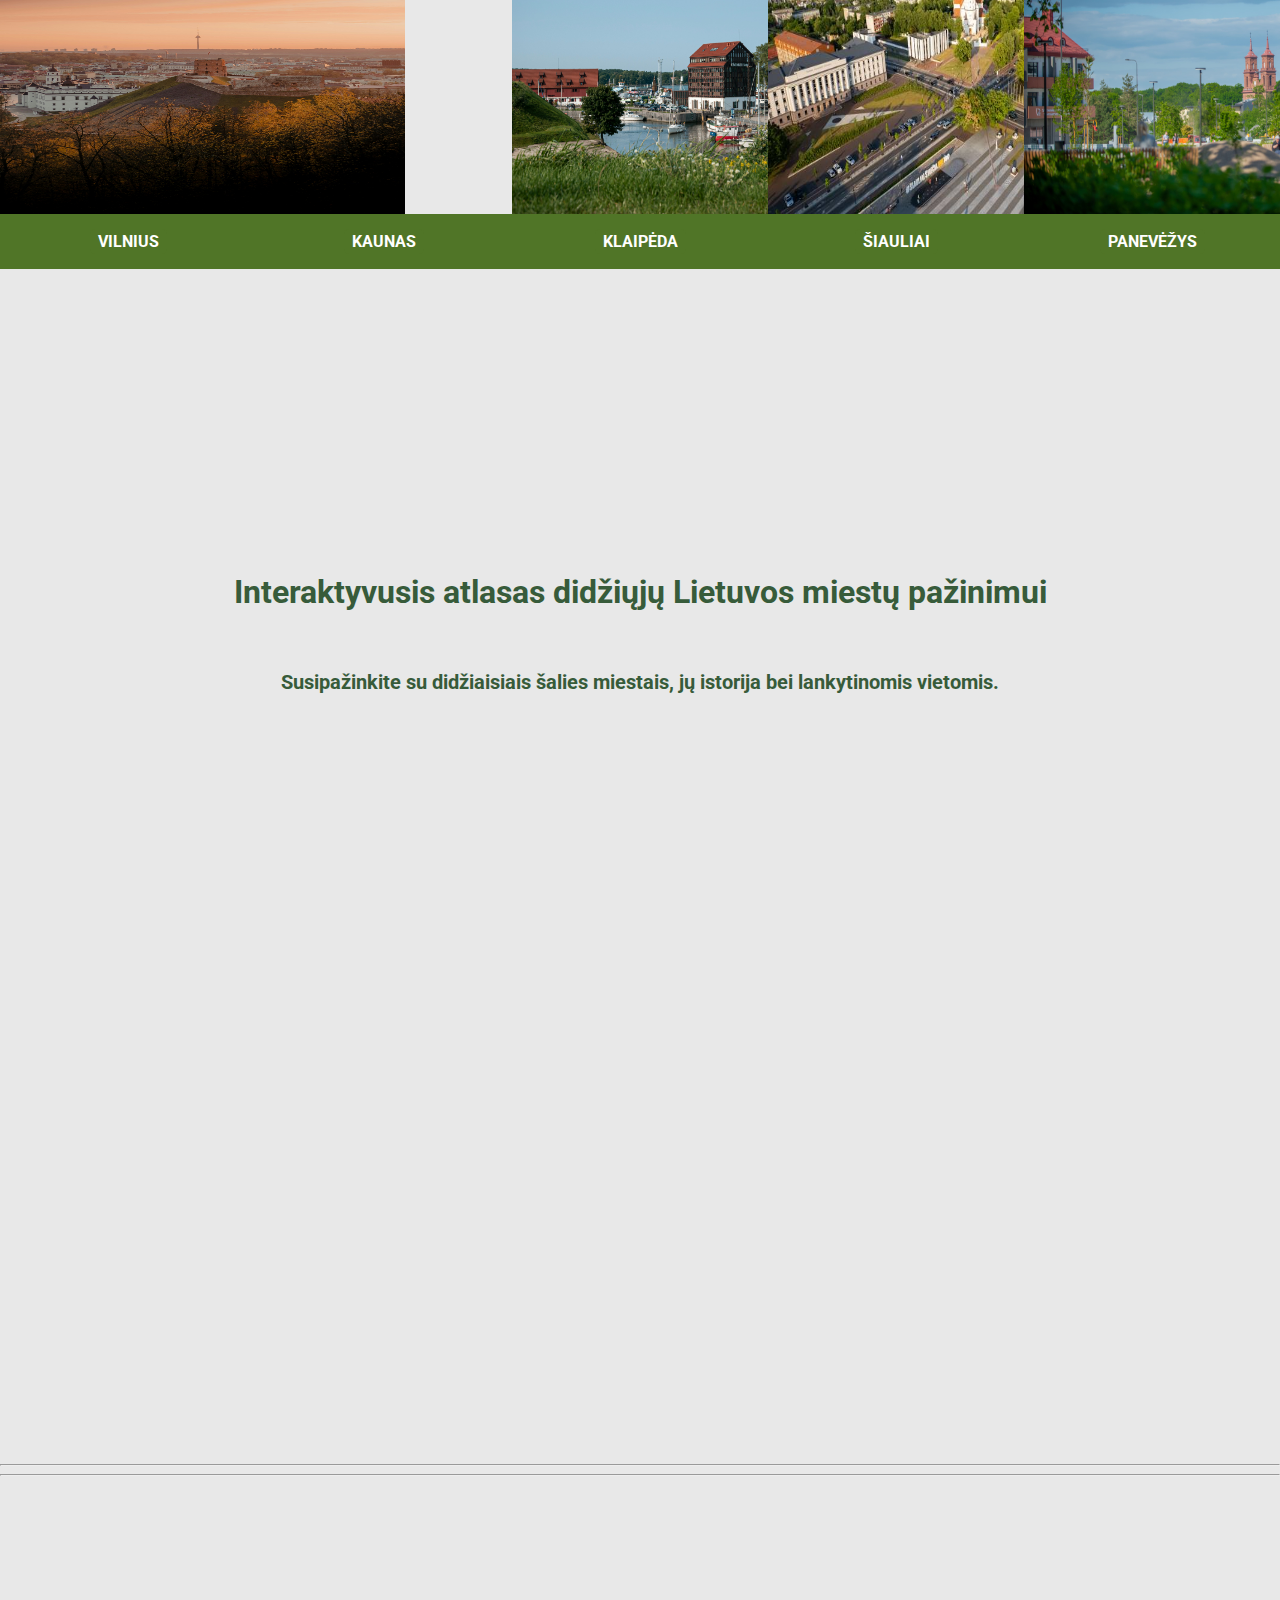
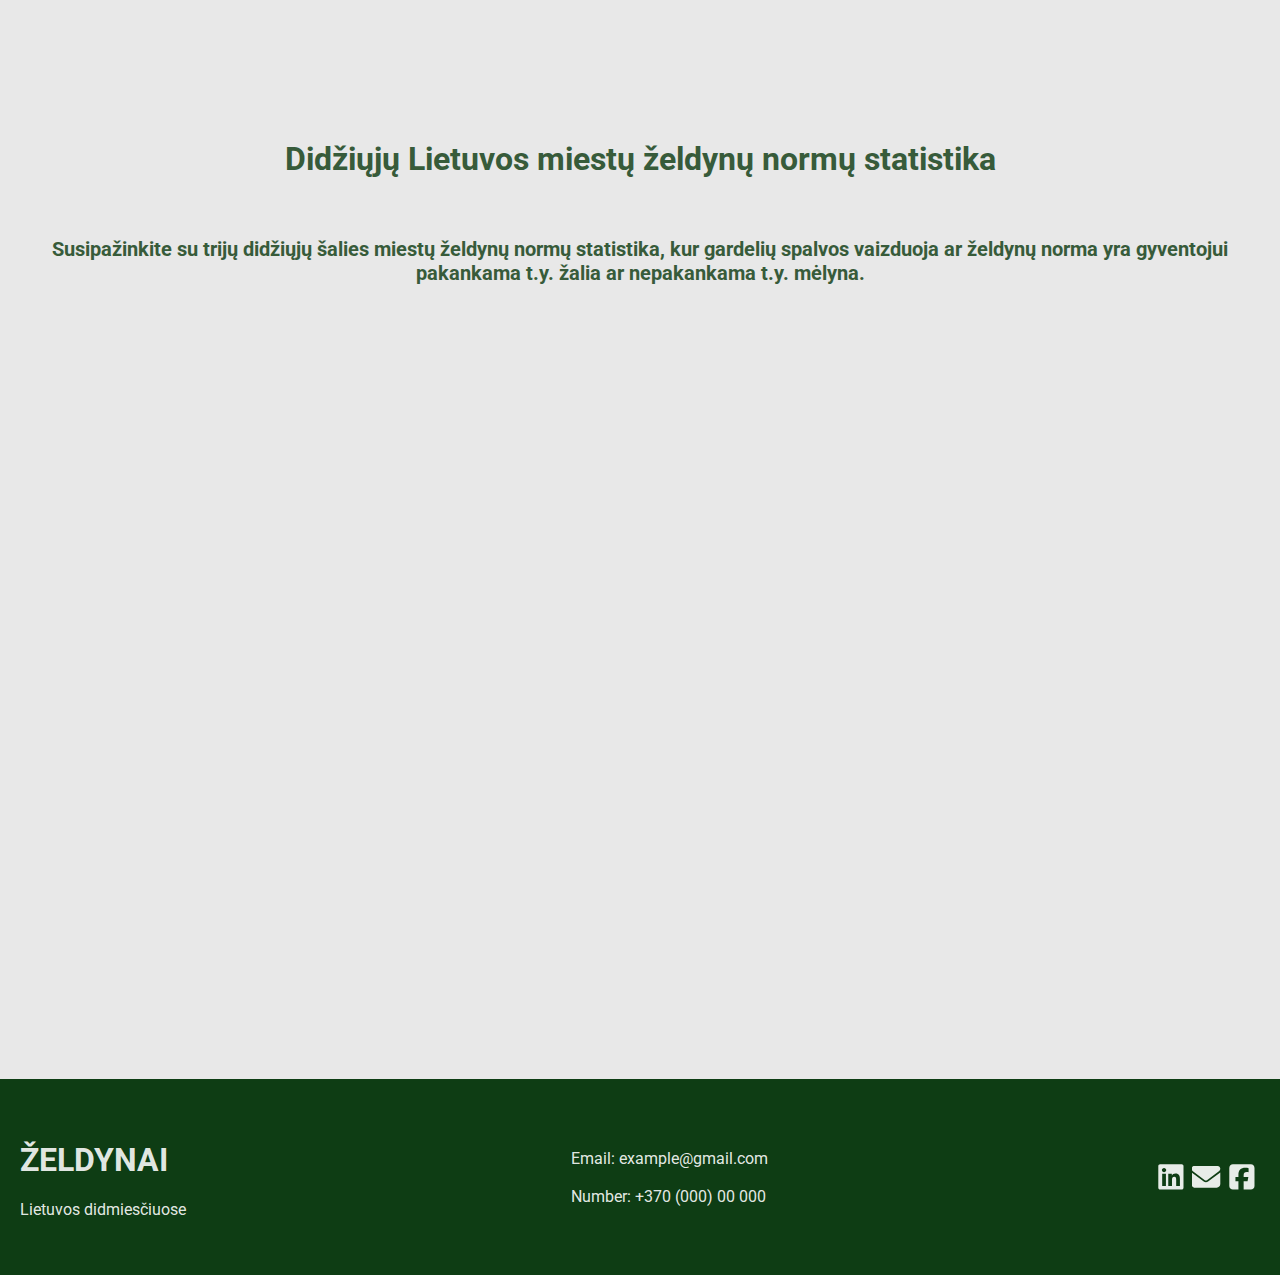
==== commit b11c8168: "pakeitimai" ====
--- a/4_praktinis/index.html
+++ b/4_praktinis/index.html
@@ -105,7 +105,7 @@
         </div>
         <div class="footer-content">
             <div class="contacts">
-                <h>Email: example@gmail.com <br><br> Number: +370 (600) 00 000</h>
+                <h>Email: example@gmail.com <br><br> Number: +370 (000) 00 000</h>
             </div>
         </div>
         <div class="footer-social">
--- a/4_praktinis/style/main.css
+++ b/4_praktinis/style/main.css
@@ -296,6 +296,7 @@
         margin: 15px;
         align-content: left;
         flex-wrap: wrap;
+        float: left;
 }
 
 #iframe-uzklausa iframe{
@@ -313,12 +314,13 @@
     text-align: center;
     font-size: larger;
     color: rgba(255, 255, 255, 0.9);
-    padding: 50px;
+    padding: 30px;
+    float: right;
 }
 
 .kontaktai iframe{
     border: 5px;
-    border-radius: 10px; /* Optional: adds rounded corners */
+    border-radius: 10px; 
     box-shadow: 0 4px 8px rgba(0, 0, 0, 0.3);
 }
 
@@ -326,14 +328,14 @@
 
 #footer {
     width: 100%;
-    padding: 55px 0;
+    padding: 40px 0;
     background-color: rgb(14, 61, 20);
     display: flex;
     align-items: center;
+    justify-content: center;
 }
 
 .footer-main {
-    text-align: left;
     padding: 0 20px;
     color: rgba(255, 255, 255, 0.9);
 }
@@ -341,9 +343,9 @@
 .footer-content {
     display: flex;
     flex-grow: 1;
-    text-align: center;
+    justify-content: center; 
+    align-items: center;
     color: rgba(255, 255, 255, 0.9);
-    align-items: center;
 }
 
 /* SOCIALMEDIA ICONS*/
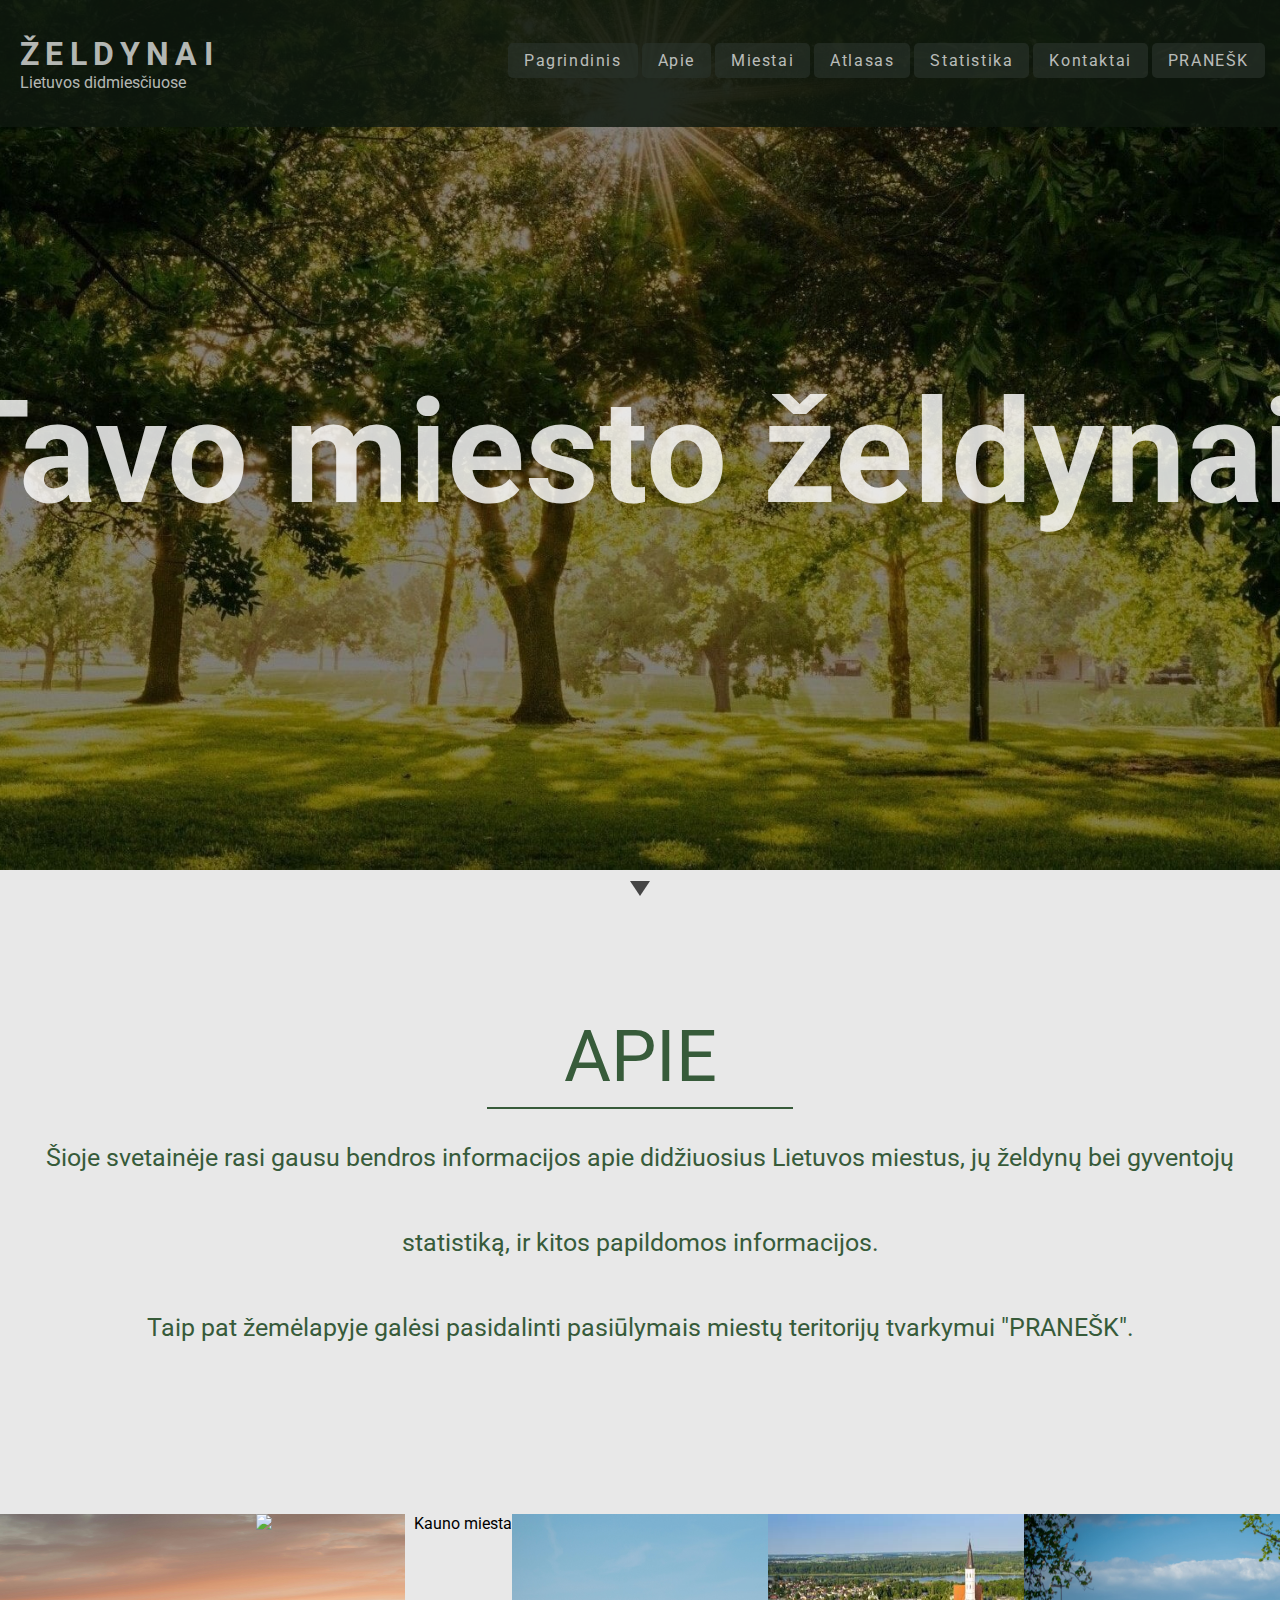
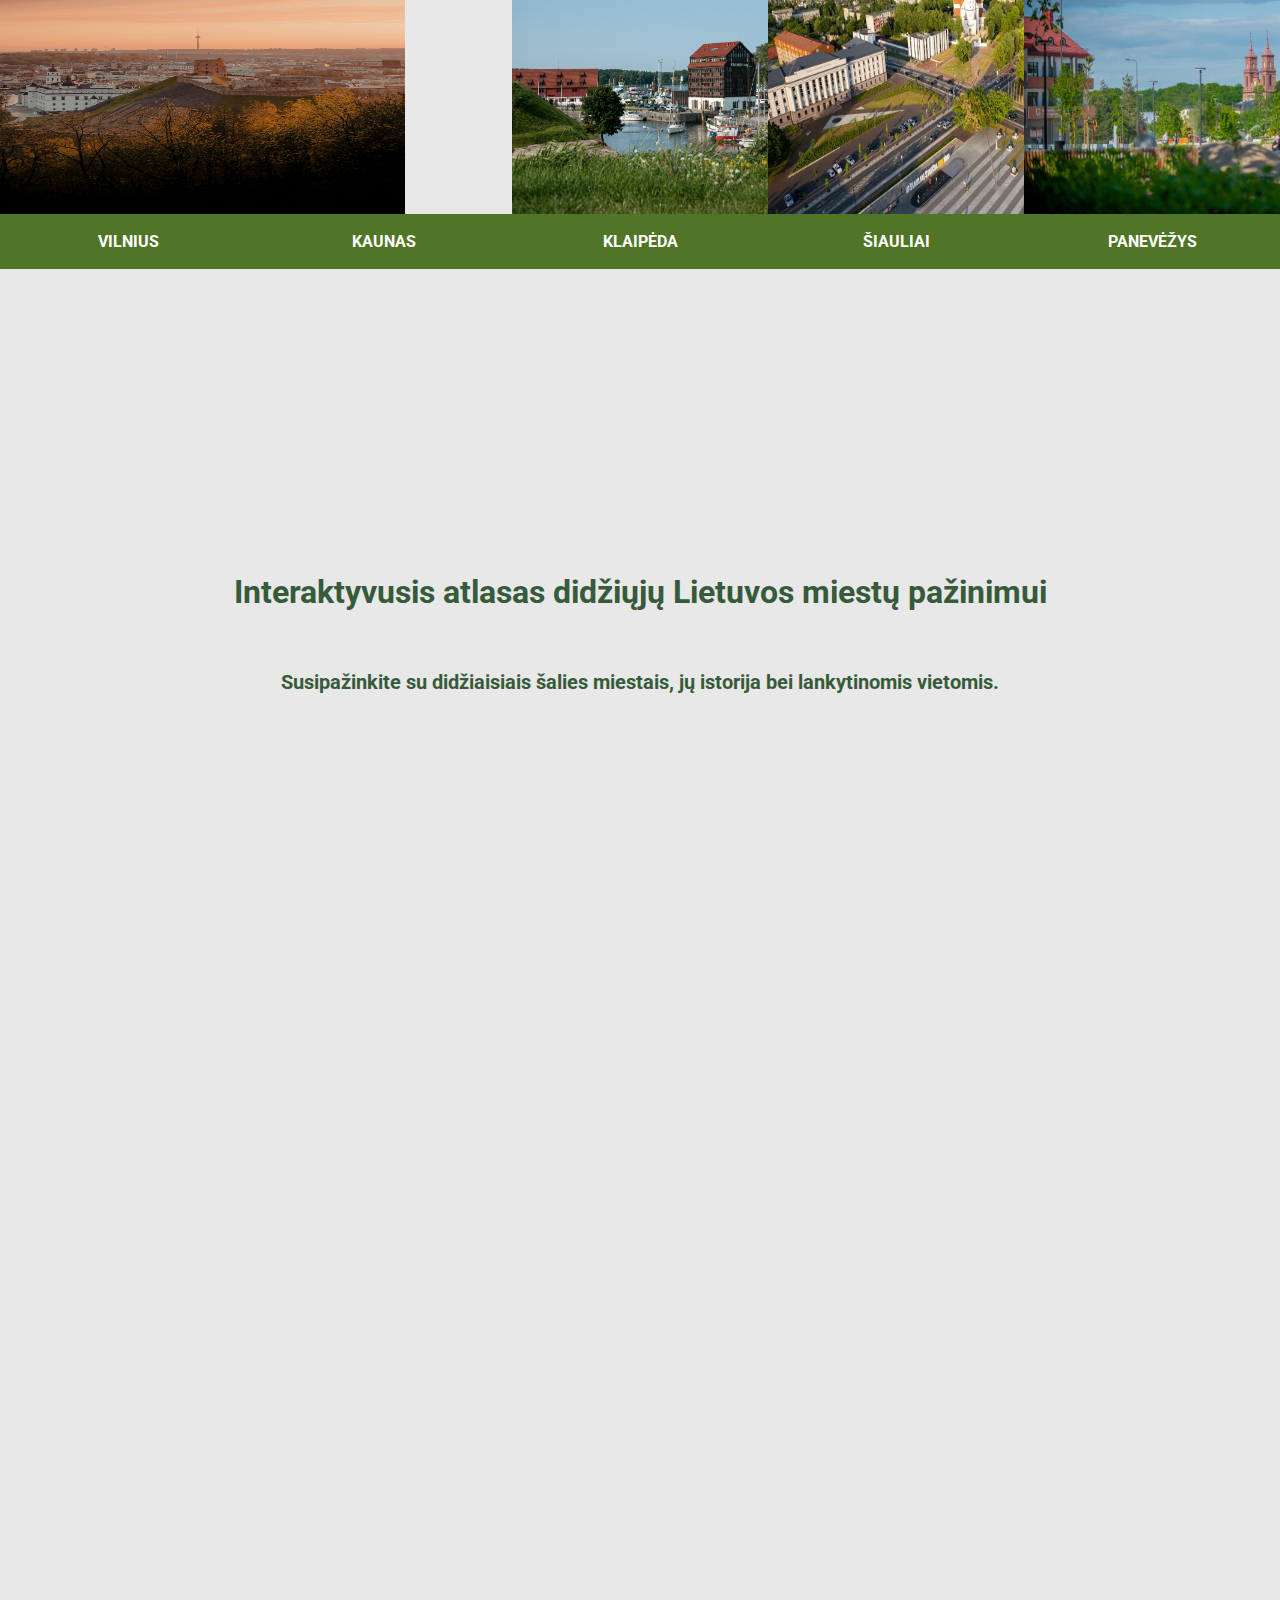
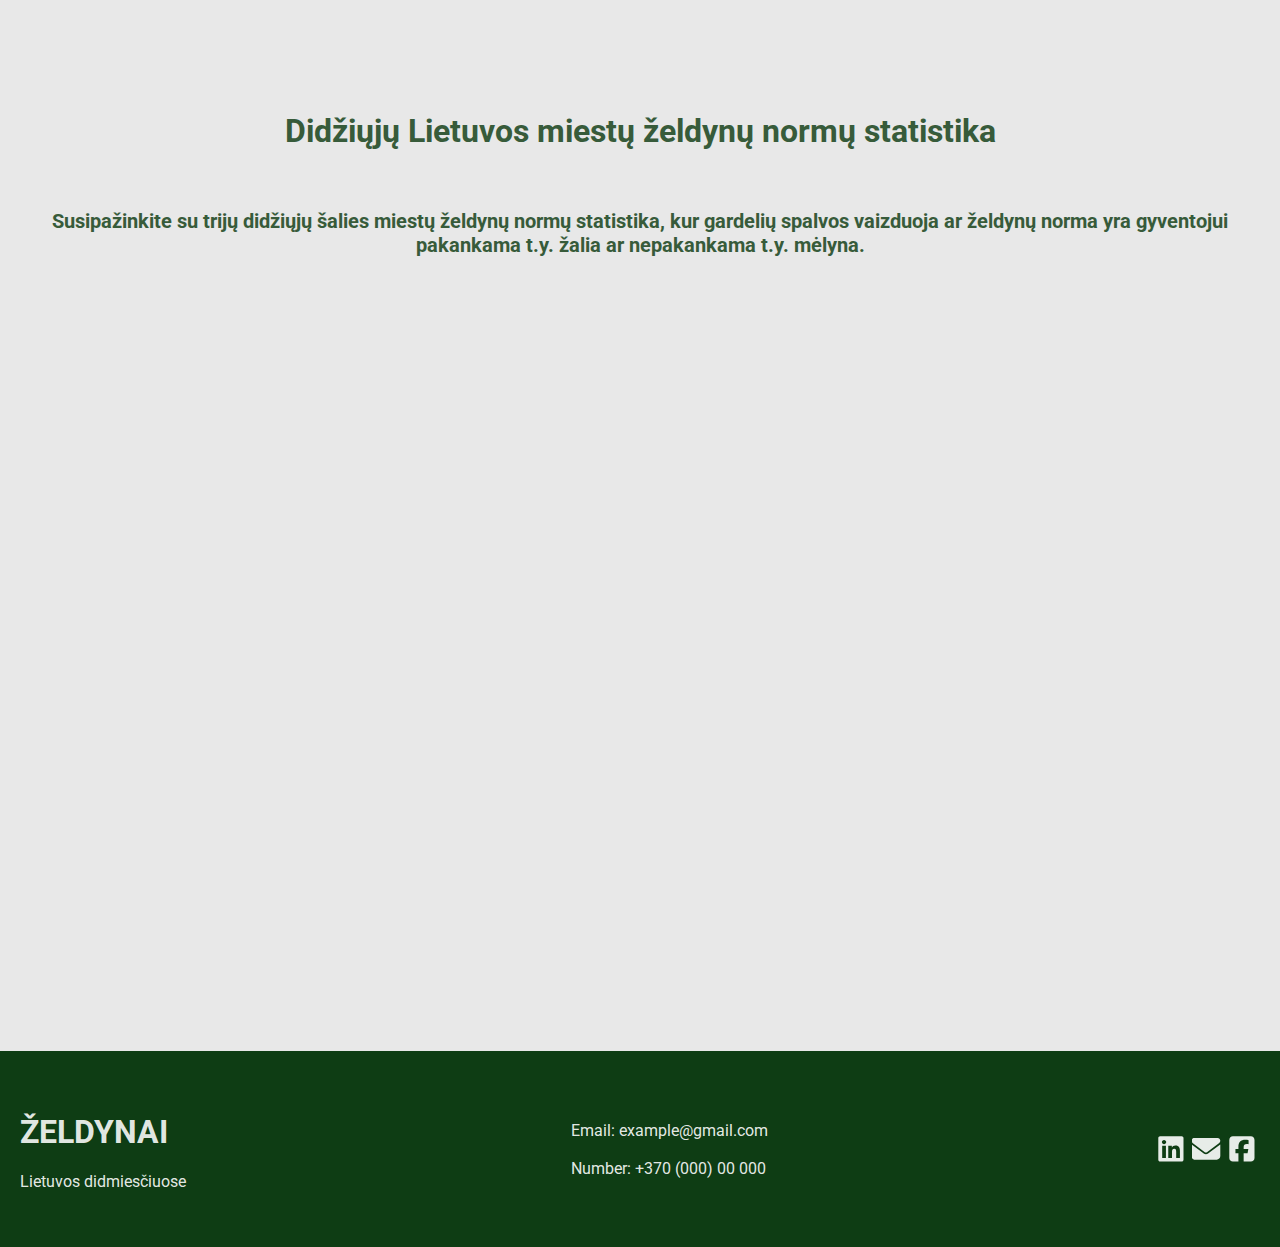
==== commit 7359519e: "pakeitimai1" ====
--- a/4_praktinis/index.html
+++ b/4_praktinis/index.html
@@ -87,8 +87,8 @@
         <iframe src="https://www.geoportal.lt/atlas/atlas/87f8f3ef-98d7-4bea-940c-f1f42c394b81/view" frameborder="0"></iframe>
     </div>
 
-    <hr class="zig">
-    <hr class="zag">
+    <!--<hr class="zig">
+    <hr class="zag">-->
 
     <div id="map-zeld_statistika">
         <h3>Didžiųjų Lietuvos miestų želdynų normų statistika</h3>
--- a/4_praktinis/style/main.css
+++ b/4_praktinis/style/main.css
@@ -253,10 +253,11 @@
 /*hr.zig, hr.zag {
     border: none;
     height: 30px;
-    margin: 0 50px;
+    margin: 0 30px;
+    padding-top: ;
   }
   
-  /*hr.zig{
+  hr.zig{
     background: linear-gradient(-135deg,  rgb(232, 232, 232) 20px, rgba(51, 131, 49, 0) 0) 0 5px, linear-gradient(135deg,  rgb(232, 232, 232) 20px, rgba(0, 0, 0, 0) 0) 0 5px;
     background-color: rgba(0, 0, 0, 0);
     background-position: center bottom;
@@ -297,11 +298,13 @@
         align-content: left;
         flex-wrap: wrap;
         float: left;
+        margin-left: 15px;
 }
 
 #iframe-uzklausa iframe{
     width: 100%;
     height: 600px; 
+    border-radius: 10px; 
 }
 
 .kontaktai {
@@ -316,10 +319,12 @@
     color: rgba(255, 255, 255, 0.9);
     padding: 30px;
     float: right;
+    margin-left: 15px;
 }
 
 .kontaktai iframe{
     border: 5px;
+    width: 90%;
     border-radius: 10px; 
     box-shadow: 0 4px 8px rgba(0, 0, 0, 0.3);
 }
